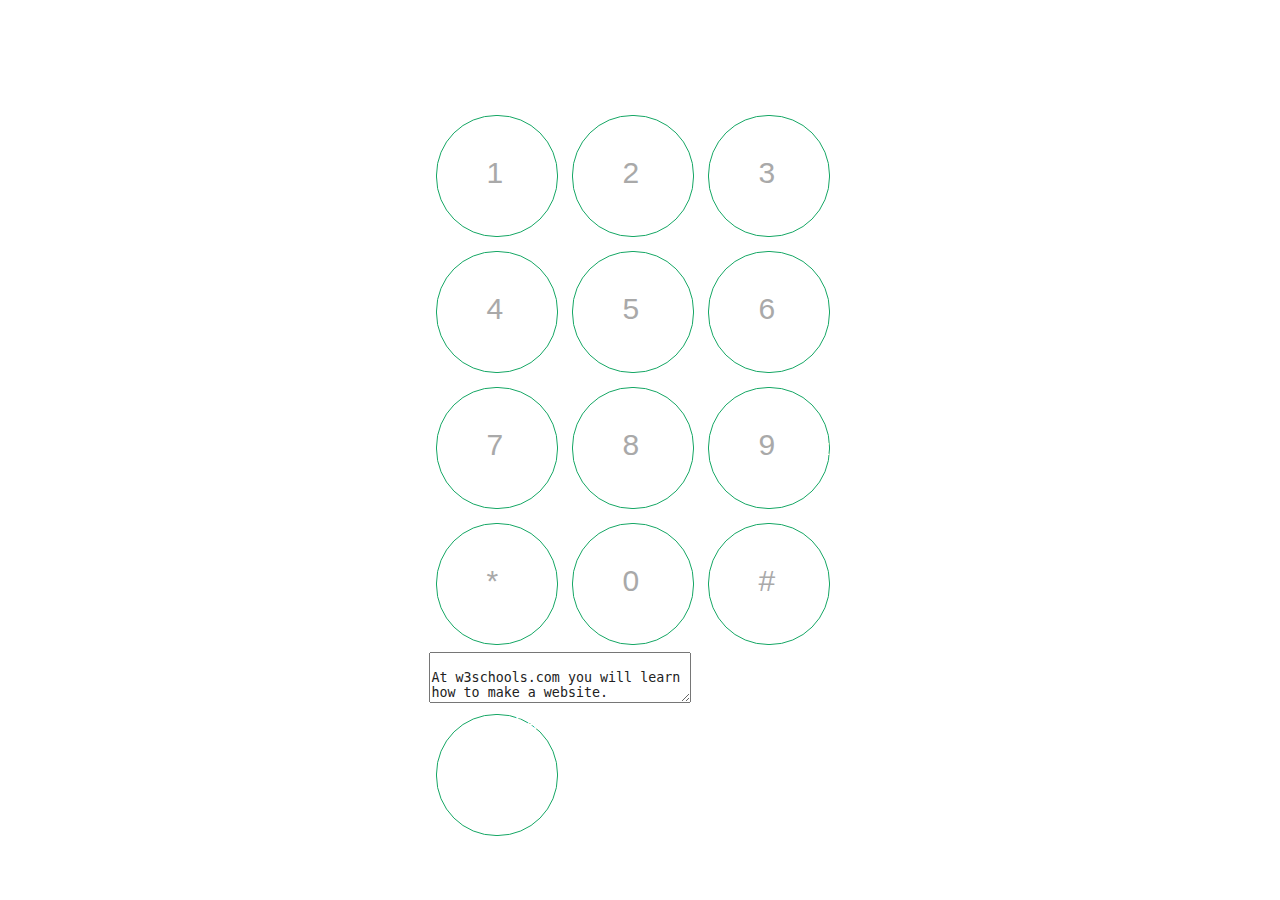
==== security_guard/index.html @ 39e7c235 "Add security guard" ====
<html><head><meta http-equiv="Content-Type" content="text/html; charset=windows-1252">

<meta name="viewport" content="width=device-width, initial-scale=1">
<title> Security guard</title>

<link href="css/skin_white.css" rel="stylesheet" type="text/css" />



</head>

<body>

<div id="main-wrapper">
	<section role="main">
		<div class="dialPad compact">
			<div class="number"></div>
			<div class="dials">
				<ol>
					<li class="digits">
						<p><strong>1</strong></p>
					</li>
					<li class="digits">
						<p><strong>2</strong><sup>abc</sup></p>
					</li>
					<li class="digits">
						<p><strong>3</strong><sup>def</sup></p>
					</li>
					<li class="digits">
						<p><strong>4</strong><sup>ghi</sup></p>
					</li>
					<li class="digits">
						<p><strong>5</strong><sup>jkl</sup></p>
					</li>
					<li class="digits">
						<p><strong>6</strong><sup>mno</sup></p>
					</li>
					<li class="digits">
						<p><strong>7</strong><sup>pqrs</sup></p>
					</li>
					<li class="digits">
						<p><strong>8</strong><sup>tuv</sup></p>
					</li>
					<li class="digits">
						<p><strong>9</strong><sup>wxyz</sup></p>
					</li>
					<li class="digits">
						<p><strong>*</strong></p>
					</li>
					<li class="digits">
						<p><strong>0</strong><sup>+</sup></p>
					</li>
					<li class="digits">
						<p><strong>#</strong></p>
					</li>
					<li >
						<textarea rows="3" cols="30" class="comment">
						At w3schools.com you will learn how to make a website. 
						
						</textarea>
					</li>
					<li class="digits">
						<p><strong><i class="icon-refresh icon-large"></i></strong> <sup>Clear</sup></p>
					</li>
					<!-- <li class="digits">
						<p><strong><i class="icon-remove-sign icon-large"></i></strong> <sup>Delete</sup></p>
					</li>
					<li class="digits pad-action">
						<p><strong><i class="icon-phone icon-large"></i></strong> <sup>Submit</sup></p>
					</li> -->
				</ol>
			</div>
		</div>
	</section>
</div>

<script type="text/javascript" src="js/jquery.min.js"></script>
<script src="js/main.js"></script>
</body>

</html>
---- security_guard/css/skin_white.css ----
html, body, div, span, applet, object, iframe, h1, h2, h3, h4, h5, h6, p, blockquote, pre, a, abbr, acronym, address, big, cite, code, del, dfn, em, img, ins, kbd, q, s, samp, small, strike, strong, sub, sup, tt, var, b, u, i, center, dl, dt, dd, ol, ul, li, fieldset, form, label, legend, table, caption, tbody, tfoot, thead, tr, th, td, article, aside, canvas, details, embed, figure, figcaption, footer, header, hgroup, menu, nav, output, ruby, section, summary, time, mark, audio, video {
margin: 0;
padding: 0;
border: 0;
font: inherit;
font-size: 100%;
vertical-align: baseline
}
html {
line-height: 1
}
ol, ul {
list-style: none
}
table {
border-collapse: collapse;
border-spacing: 0
}
caption, th, td {
text-align: left;
font-weight: normal;
vertical-align: middle
}
q, blockquote {
quotes: none
}
q:before, q:after, blockquote:before, blockquote:after {
content: "";
content: none
}
a img {
border: none
}
article, aside, details, figcaption, figure, footer, header, hgroup, menu, nav, section, summary {
display: block
}
html, button, input, select, textarea {
color: #222
}
html {
font-size: 1em;
line-height: 1.4
}
::-moz-selection {
background:#b3d4fc;
text-shadow:none
}
::selection {
background: #b3d4fc;
text-shadow: none
}
hr {
display: block;
height: 1px;
border: 0;
border-top: 1px solid #ccc;
margin: 1em 0;
padding: 0
}
audio, canvas, img, video {
vertical-align: middle
}
fieldset {
border: 0;
margin: 0;
padding: 0
}
textarea {
resize: vertical
}
.browsehappy {
margin: 0.2em 0;
background: #ccc;
color: #000;
padding: 0.2em 0
}
body {
font: 100% 'Open Sans', sans-serif;
background: #fff
}


/*=============Screen================*/
@media (max-width: 1370px){
.dialPad .dials {

background: #fff;
cursor: pointer;
margin:0% auto;
width:423px
}
.dialPad .number {
position: relative;
z-index: 2;
padding: 15px 20px;
color: #4d4d4d;
font-weight: 300;
font-size: 30px;
background: #fff;
height: 78px;
text-align:center;
margin:0% auto
}
}
/* Tabletas (Vertical y Horizontal) ----------- */
@media (max-width : 1024px) {
.dialPad .number {
position: relative;
z-index: 2;
padding: 15px 20px;
color: #4d4d4d;
font-weight: 300;
font-size: 30px;
background: #fff;
height: 78px;
text-align:center;
-margin:0 auto
}
 .dialPad .dials {
margin: 0 auto;
background: #fff;
cursor: pointer;
width:423px
}
}
.dialPad .dials:before, .dialPad .dials:after {
content: "\0020";
display: block;
height: 0;
overflow: hidden
}
.dialPad .dials:after {
clear: both
}
.dialPad .dials .digits {
float: left;
width: 120px;
height: 120px;
margin: 7px;
border-radius: 60px;
border: 1px solid #16a765;
}
.dialPad .dials .digits p {
position:relative;
//padding: 15px 25px;
}
.dialPad .dials .digits p strong {
font-size: 30px;
margin-right: 8px;
color: #A9A9A9
}
.dialPad .dials .digits:active {
background: #00caf2;
border-top-color: #b2f2ff
}
.compact .dials .digits p {
  padding-left: 50px;
}
.compact .dials .digits p strong {
font-size: 30px;
line-height: 114px;
}
.compact .dials .digits p sup {
text-transform: uppercase;
color: #ffffff
}
.compact .dials .pad-action {
background: #5bc26c
}
.compact .dials .pad-action:active {
background: #0c3
}
.ir {
background-color: transparent;
border: 0;
overflow: hidden;
*text-indent:-9999px
}
.ir:before {
content: "";
display: block;
width: 0;
height: 150%
}
.hidden {
display: none !important;
visibility: hidden
}
.visuallyhidden {
border: 0;
clip: rect(0 0 0 0);
height: 1px;
margin: -1px;
overflow: hidden;
padding: 0;
position: absolute;
width: 1px
}
.visuallyhidden.focusable:active, .visuallyhidden.focusable:focus {
clip: auto;
height: auto;
margin: 0;
overflow: visible;
position: static;
width: auto
}
.invisible {
visibility: hidden
}
.clearfix:before, .clearfix:after {
content: " ";
display: table
}
.clearfix:after {
clear: both
}
.clearfix {
*zoom:1
}
.compact{
-background-color:red;
}
@media screen and (max-width: 320px){
	
	.dialPad .number {
	position: relative;
	z-index: 2;
	padding: 15px 20px;
	color: #4d4d4d;
	font-weight: 300;
	font-size: 30px;
	background: #fff;
	height: 28px;
	text-align:center;
	-margin:0 auto
	}
    .dialPad .dials {
	margin: 0 auto;
	background: #fff;
	cursor: pointer;
	width:95%;
	background-color:green;
	}
	.dialPad .dials .digits {
	/* float: left;
	width: 68px;
	height: 68px;
	margin: 10px;
	border-radius: 60px;
	border: 1px solid #16a765; */
	float: left;
	position: relative;
	color: #000;
	width: 60px;
	height: 60px;
	margin: 0 0 10px 28px;
	border-radius: 100%;
	background: 0;
	border: 1px solid #16a765;
	cursor: pointer;
	}
	.dialPad .dials .digits p strong {
	font-size: 32px;
	color: #A9A9A9;
	line-height: 55px;	
	}
	.compact .dials .digits p {
	  padding-left: 25px;
	}
	.compact .dials .digits p sup {
	/* text-transform: uppercase;
	color: #fff;
	font-size: 10px; */
	  font-size: 11px;
	  text-transform: uppercase;
	  color: #888;
	  position: relative;
	  top: 15px;
	  left: -30px;
	}
}
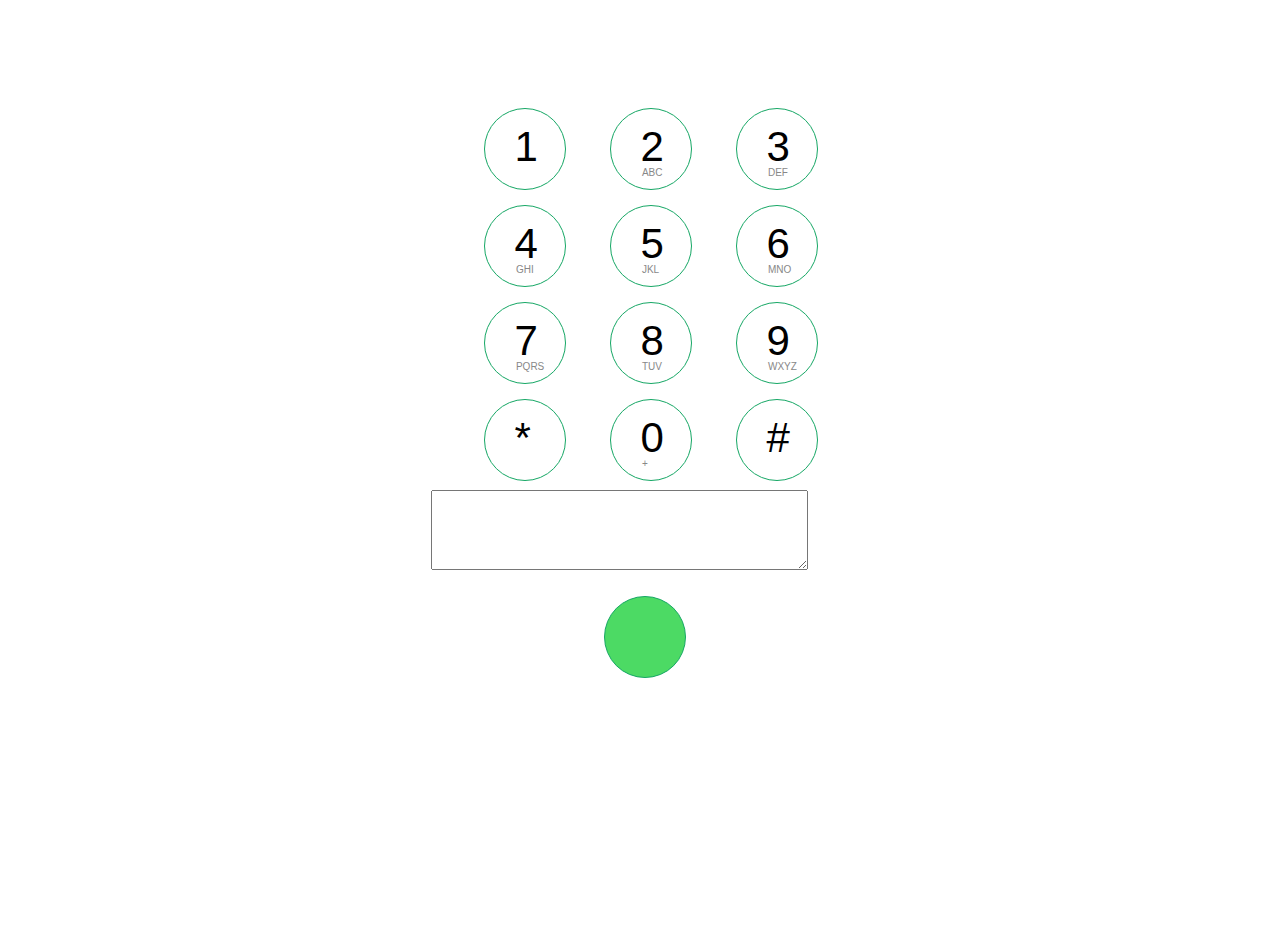
==== commit 8cad7144: "desabilitando zoom app" ====
--- a/security_guard/index.html
+++ b/security_guard/index.html
@@ -1,7 +1,9 @@
 
 
-<html><head><meta http-equiv="Content-Type" content="text/html; charset=windows-1252">
-
+<html lang="es"><head><meta http-equiv="Content-Type" content="text/html; charset=windows-1252">
+<link rel="icon" type="image/x-icon" href="../img/favicon0.ico">
+<meta name="viewport" content="width=device-width, initial-scale=1.0, maximum-scale=1.0, user-scalable=no" />
+<meta name="HandheldFriendly" content="true" />
 <meta name="viewport" content="width=device-width, initial-scale=1">
 <title> Security guard</title>
 
@@ -15,69 +17,81 @@
 
 <div id="main-wrapper">
 	<section role="main">
-		<div class="dialPad compact">
-			<div class="number"></div>
-			<div class="dials">
-				<ol>
-					<li class="digits">
-						<p><strong>1</strong></p>
-					</li>
-					<li class="digits">
-						<p><strong>2</strong><sup>abc</sup></p>
-					</li>
-					<li class="digits">
-						<p><strong>3</strong><sup>def</sup></p>
-					</li>
-					<li class="digits">
-						<p><strong>4</strong><sup>ghi</sup></p>
-					</li>
-					<li class="digits">
-						<p><strong>5</strong><sup>jkl</sup></p>
-					</li>
-					<li class="digits">
-						<p><strong>6</strong><sup>mno</sup></p>
-					</li>
-					<li class="digits">
-						<p><strong>7</strong><sup>pqrs</sup></p>
-					</li>
-					<li class="digits">
-						<p><strong>8</strong><sup>tuv</sup></p>
-					</li>
-					<li class="digits">
-						<p><strong>9</strong><sup>wxyz</sup></p>
-					</li>
-					<li class="digits">
-						<p><strong>*</strong></p>
-					</li>
-					<li class="digits">
-						<p><strong>0</strong><sup>+</sup></p>
-					</li>
-					<li class="digits">
-						<p><strong>#</strong></p>
-					</li>
-					<li >
-						<textarea rows="3" cols="30" class="comment">
-						At w3schools.com you will learn how to make a website. 
+		<form method="post" name="front" id="front">
+			<div class="dialPad compact">
+				<div name="numero" id="numero" class="number"></div>
 						
-						</textarea>
-					</li>
-					<li class="digits">
-						<p><strong><i class="icon-refresh icon-large"></i></strong> <sup>Clear</sup></p>
-					</li>
-					<!-- <li class="digits">
-						<p><strong><i class="icon-remove-sign icon-large"></i></strong> <sup>Delete</sup></p>
-					</li>
-					<li class="digits pad-action">
-						<p><strong><i class="icon-phone icon-large"></i></strong> <sup>Submit</sup></p>
-					</li> -->
-				</ol>
+				<div class="dials">
+					<ol>
+						<li class="digits">
+							<p><strong>1</strong></p>
+						</li>
+						<li class="digits">
+							<p><strong>2</strong><sup>abc</sup></p>
+						</li>
+						<li class="digits">
+							<p><strong>3</strong><sup>def</sup></p>
+						</li>
+						<li class="digits">
+							<p><strong>4</strong><sup>ghi</sup></p>
+						</li>
+						<li class="digits">
+							<p><strong>5</strong><sup>jkl</sup></p>
+						</li>
+						<li class="digits">
+							<p><strong>6</strong><sup>mno</sup></p>
+						</li>
+						<li class="digits">
+							<p><strong>7</strong><sup>pqrs</sup></p>
+						</li>
+						<li class="digits">
+							<p><strong>8</strong><sup>tuv</sup></p>
+						</li>
+						<li class="digits">
+							<p><strong>9</strong><sup>wxyz</sup></p>
+						</li>
+						<li class="digits">
+							<p><strong>*</strong></p>
+						</li>
+						<li class="digits">
+							<p><strong>0</strong><sup>+</sup></p>
+						</li>
+						<li class="digits">
+							<p><strong>#</strong></p>
+						</li>
+						<li id="comment">
+							<center>
+							<textarea cols="31" rows="3" name="comentario" id="comentario"></textarea> 
+							</center>
+						</li>
+						<li>
+							<span id="deleted"><i class="fa fa-arrow-circle-o-left "></i></span>			
+						</li>						
+						<li id="panic">
+							<span><i class="fa fa-volume-up "></i></span>
+						</li>
+						<li class="digits" id="send">
+							<p><strong><i id="label_send" class="fa fa-arrow-right "></i></strong> </p>
+						</li>
+						<li>
+							<span id="deleted_all"><i class="fa fa-plus-circle rotar45 "></i></span>			
+						</li>
+						<!-- <li class="digits">
+							<p><strong><i class="icon-remove-sign icon-large"></i></strong> <sup>Delete</sup></p>
+						</li>
+						<li class="digits pad-action">
+							<p><strong><i class="icon-phone icon-large"></i></strong> <sup>Submit</sup></p>
+						</li> -->
+					</ol>
+				</div>
 			</div>
-		</div>
+		</form>
 	</section>
 </div>
 
 <script type="text/javascript" src="js/jquery.min.js"></script>
 <script src="js/main.js"></script>
+<link  href="css/font-awesome.min.css" rel="stylesheet" type="text/css"></link>
 </body>
 
 </html>--- a/security_guard/css/skin_white.css
+++ b/security_guard/css/skin_white.css
@@ -78,51 +78,23 @@
 font: 100% 'Open Sans', sans-serif;
 background: #fff
 }
-
-
-/*=============Screen================*/
-@media (max-width: 1370px){
-.dialPad .dials {
-
-background: #fff;
-cursor: pointer;
-margin:0% auto;
-width:423px
-}
-.dialPad .number {
-position: relative;
-z-index: 2;
-padding: 15px 20px;
-color: #4d4d4d;
-font-weight: 300;
-font-size: 30px;
-background: #fff;
-height: 78px;
-text-align:center;
-margin:0% auto
-}
-}
-/* Tabletas (Vertical y Horizontal) ----------- */
-@media (max-width : 1024px) {
-.dialPad .number {
-position: relative;
-z-index: 2;
-padding: 15px 20px;
-color: #4d4d4d;
-font-weight: 300;
-font-size: 30px;
-background: #fff;
-height: 78px;
-text-align:center;
--margin:0 auto
-}
- .dialPad .dials {
-margin: 0 auto;
-background: #fff;
-cursor: pointer;
-width:423px
-}
-}
+.dialPad .dials .digits:active {
+background: #58CE99;
+border-top-color: #16a765;
+}
+
+.compact .dials .pad-action:active {
+background: #0c3
+}
+.dialPad .dials .digits p strong:active{
+	color:#fff;
+}
+.rotar45 {
+	-ms-transform: rotate(45deg) !important; /* IE 9 */
+    -webkit-transform: rotate(45deg) !important; /* Chrome, Safari, Opera */
+    transform: rotate(45deg) !important;
+}
+
 .dialPad .dials:before, .dialPad .dials:after {
 content: "\0020";
 display: block;
@@ -147,12 +119,10 @@
 .dialPad .dials .digits p strong {
 font-size: 30px;
 margin-right: 8px;
-color: #A9A9A9
-}
-.dialPad .dials .digits:active {
-background: #00caf2;
-border-top-color: #b2f2ff
-}
+color: #A9A9A9;
+font-family: Helvetica,Arial;
+}
+
 .compact .dials .digits p {
   padding-left: 50px;
 }
@@ -167,9 +137,7 @@
 .compact .dials .pad-action {
 background: #5bc26c
 }
-.compact .dials .pad-action:active {
-background: #0c3
-}
+
 .ir {
 background-color: transparent;
 border: 0;
@@ -220,62 +188,439 @@
 .compact{
 -background-color:red;
 }
-@media screen and (max-width: 320px){
+.dialPad .number {
+	color: #4d4d4d;
+	background: #fff;
+	text-align:center;
+	}
+	
+	#send{
+		background-color:#4CDA64;			
+	}
+	#panic{
+		color:red;
+	}
+	#panic:active{
+		color:rgb(155, 0, 0);
+	}
+	#label_send{
+		color:#fff;	
+	}
+	#comment textarea{
+		font-family:Arial;
+		font-size:13px;
+		color:rgb(107, 107, 107);
+		text-transform:uppercase;
+		
+	}
+	#deleted{
+		font-size:30px;
+		color:#A72116;
+		}
+	#deleted:active{
+		color:red;
+		}
+	#deleted_all{
+		font-size:30px;
+		color:#A72116;
+	}
+	#deleted_all:active{
+		color:red;
+		}
+	.dialPad .dials .digits {
+		float: left;
+		position: relative;
+		color: #000;
+		width: 60px;
+		height: 60px;
+		margin: 0 0 10px 28px;
+		border-radius: 100%;
+		background: 0;
+		border: 1px solid #16a765;
+		cursor: pointer;
+	}
+	.dialPad .dials .digits p strong {
+		color: #000;	
+	}
+	.compact .dials .digits p sup {
+	  font-size: 10px;
+	  text-transform: uppercase;
+	  color: #888;
+	  position: relative;
+	}
+	/* ============================================
+==================== MEDIA ====================
+=============================================== */
+
+/* Tabletas (Vertical y Horizontal) ----------- */
+
+
+/* =======iPhone 4 & 5======== */
+@media screen and (min-width: 320px) {
+
 	
 	.dialPad .number {
 	position: relative;
 	z-index: 2;
 	padding: 15px 20px;
-	color: #4d4d4d;
 	font-weight: 300;
 	font-size: 30px;
-	background: #fff;
 	height: 28px;
-	text-align:center;
 	-margin:0 auto
 	}
-    .dialPad .dials {
-	margin: 0 auto;
-	background: #fff;
-	cursor: pointer;
-	width:95%;
-	background-color:green;
-	}
+	 .dialPad .dials {
+		width:320px
+		}
+
+ 	/* Boton enviar */
+	#send{
+		position:relative;
+		left:90px;
+		top:60px;		
+	}
+	#panic{
+		position: absolute;
+		top:425px;
+		left:30px;
+		font-size:30px;
+	}
+	#label_send{
+		padding-top:30%;
+		font-size:30px;	
+	}
+	#comment{
+	position:absolute;
+	top:350px;
+	left:11%;
+	}
+	#deleted{
+		position:absolute;
+		right:20px;
+		top:20px;
+		z-index:3;
+		}
+	#deleted_all{
+	position:absolute;
+	left:20px;
+	top:20px;
+	z-index:3;
+	}
+	/* Fin Boton enviar */
 	.dialPad .dials .digits {
-	/* float: left;
-	width: 68px;
-	height: 68px;
-	margin: 10px;
-	border-radius: 60px;
-	border: 1px solid #16a765; */
-	float: left;
-	position: relative;
-	color: #000;
-	width: 60px;
-	height: 60px;
-	margin: 0 0 10px 28px;
-	border-radius: 100%;
-	background: 0;
-	border: 1px solid #16a765;
-	cursor: pointer;
+		float: left;
+		position: relative;
+		color: #000;
+		width: 60px;
+		height: 60px;
+		margin: 0 0 10px 28px;
+		border-radius: 100%;
+		background: 0;
+		border: 1px solid #16a765;
+		cursor: pointer;
 	}
 	.dialPad .dials .digits p strong {
-	font-size: 32px;
-	color: #A9A9A9;
-	line-height: 55px;	
+		font-size: 32px;
+		line-height: 55px;	
 	}
 	.compact .dials .digits p {
-	  padding-left: 25px;
+	  padding-left: 22px;
 	}
 	.compact .dials .digits p sup {
-	/* text-transform: uppercase;
-	color: #fff;
-	font-size: 10px; */
-	  font-size: 11px;
-	  text-transform: uppercase;
-	  color: #888;
-	  position: relative;
 	  top: 15px;
 	  left: -30px;
 	}
-}+	.dials{
+		margin-left:10px;
+	}
+	
+	
+}
+/* ======= /iPhone 4 & 5======== */
+/* =======iPhone 6======== */
+@media screen and (min-width: 375px) {
+	.dialPad .number {
+		position: relative;
+		z-index: 2;
+		padding: 25px 40px;
+		font-weight: 300;
+		font-size: 50px;
+		height: 48px;
+		-margin:0 auto
+	}
+	.dials{
+		margin-left:3%;
+	}
+	.dialPad .dials {
+		width:375px
+		}
+	.dialPad .dials .digits {
+		float: left;
+		position: relative;
+		width: 80px;
+		height: 80px;
+		margin: 0 0 10px 30px;
+	}
+	
+	.dialPad .dials .digits p strong {
+		font-size: 42px;
+		line-height: 75px;	
+	}
+	.compact .dials .digits p {
+		padding-left: 28px;
+	}
+	
+	/* Boton enviar */
+	#send{
+		position:relative;
+		left:110px;
+		top:100px;		
+	}
+	#panic{
+		position: absolute;
+		top:580px;
+		left:30px;
+		font-size:50px;
+	}
+	#label_send{
+		padding-top:30%;
+		font-size:40px;	
+	}
+	#comment{
+		position:absolute;
+		top:490px;
+		left:8%;
+	}
+	#comment textarea{
+		width:80%;
+		height:60px;
+		font-size:20px;
+	}
+	#deleted{
+		position:absolute;
+		right:20px;
+		top:20px;
+		z-index:3;
+		font-size:50px;
+	}
+	#deleted_all{
+		position:absolute;
+		left:20px;
+		top:20px;
+		z-index:3;
+		font-size:50px;
+	}
+	/* Fin Boton enviar */
+
+
+	
+}
+/* =======iPhone /6======== */
+/* =======iPhone 6 plus======== */
+@media screen and (min-width: 414px) {
+.center{left:25%;width:50%;height:50%;top:25%;background:#f0f;position:absolute;text-align:center;}
+	.dialPad .number {
+		position: relative;
+		z-index: 2;
+		padding: 25px 40px;
+		font-weight: 300;
+		font-size: 50px;
+		height: 48px;
+	}
+	
+	 .dialPad .dials {
+
+		margin: 0 auto;
+		background: #fff;
+		cursor: pointer;
+		width:423px
+		}
+	
+	.dialPad .dials .digits {
+		margin: 0 0 15px 11%;
+	}
+	
+	.dialPad .dials .digits p strong {
+		font-size: 42px;
+		line-height: 75px;	
+	}
+	.compact .dials .digits p {
+		padding-left: 37%;
+		
+	}
+	
+	/* Boton enviar */
+	#send{
+		position:relative;
+		left:30%;
+		top:100px;		
+	}
+	#panic{
+		position: absolute;
+		top:600px;
+		left:30px;
+		font-size:50px;
+	}
+	#label_send{
+		padding-top:30%;
+		font-size:40px;	
+	}
+
+	#comment{
+		position:absolute;
+		top:490px;	
+		height:50%;
+		left:10%
+	}
+	#comment textarea{
+		-width:100%;
+		height:80px;
+		font-size:25px;
+		
+	}
+	#deleted{
+		position:absolute;
+		right:20px;
+		top:20px;
+		z-index:3;
+		font-size:50px;
+	}
+	#deleted_all{
+		position:absolute;
+		left:20px;
+		top:20px;
+		z-index:3;
+		font-size:50px;
+	}
+	/* Fin Boton enviar */
+
+
+	
+}
+/* =======iPhone /6 plus======== */
+
+/* ======= screen 768======== */
+@media (min-width : 768px) {
+.dialPad .number {
+position: relative;
+z-index: 2;
+padding: 15px 20px;
+color: #4d4d4d;
+font-weight: 300;
+font-size: 30px;
+width:350px;
+height: 78px;
+text-align:center;
+
+}
+ .dialPad .dials {
+
+margin: 0 auto;
+background: #fff;
+cursor: pointer;
+width:423px
+}
+
+
+#comment{
+	left:25%;
+	}
+#deleted{
+	right:240px;
+			
+	}
+#deleted_all{
+	left:200px;		
+}	
+#panic{
+	left:180px;
+}
+}
+/* ======= fin screen 768======== */
+
+/* ======= screen 1024======== */
+@media (min-width : 1024px) {
+.dialPad .number {
+position: relative;
+z-index: 2;
+padding: 15px 20px;
+color: #4d4d4d;
+font-weight: 300;
+font-size: 30px;
+width:300px;
+height: 78px;
+text-align:center;
+}
+ .dialPad .dials {
+margin: 0 auto;
+background: #fff;
+cursor: pointer;
+width:400px
+}
+
+#comment{
+	position:absolute;
+	top:490px;
+	left:30%;
+	margin:0 auto;
+	}
+#deleted{
+	right:28%;
+			
+	}
+#deleted_all{
+	left:300px;		
+}	
+#panic{
+	left:330px;
+}
+}
+/* ======= fin screen 1024======== */
+/*=============Screen 1370px================*/
+@media (min-width: 1360px){
+/* .dialPad .dials {
+
+background: #fff;
+cursor: pointer;
+margin:0% auto;
+width:423px
+} */
+.dialPad .number {
+position: relative;
+z-index: 2;
+padding: 15px 20px;
+font-weight: 300;
+font-size: 30px;
+background: #fff;
+height: 48px;
+text-align:center;
+margin:0% auto
+}
+
+#comment{
+	position:absolute;
+	top:460px;
+	left:39%;
+	margin:0 auto;
+	}
+#deleted{
+	right:35%;
+			
+	}
+#deleted_all{
+	left:37%;		
+}	
+#panic{
+	left:37%;
+	top:560px;
+}
+#comment textarea{
+		width:320px;
+		height:80px;
+		font-size:25px;
+	}
+#send{
+	top:80px;		
+	}
+	
+}
+/* ======= fin screen 1370px======== */